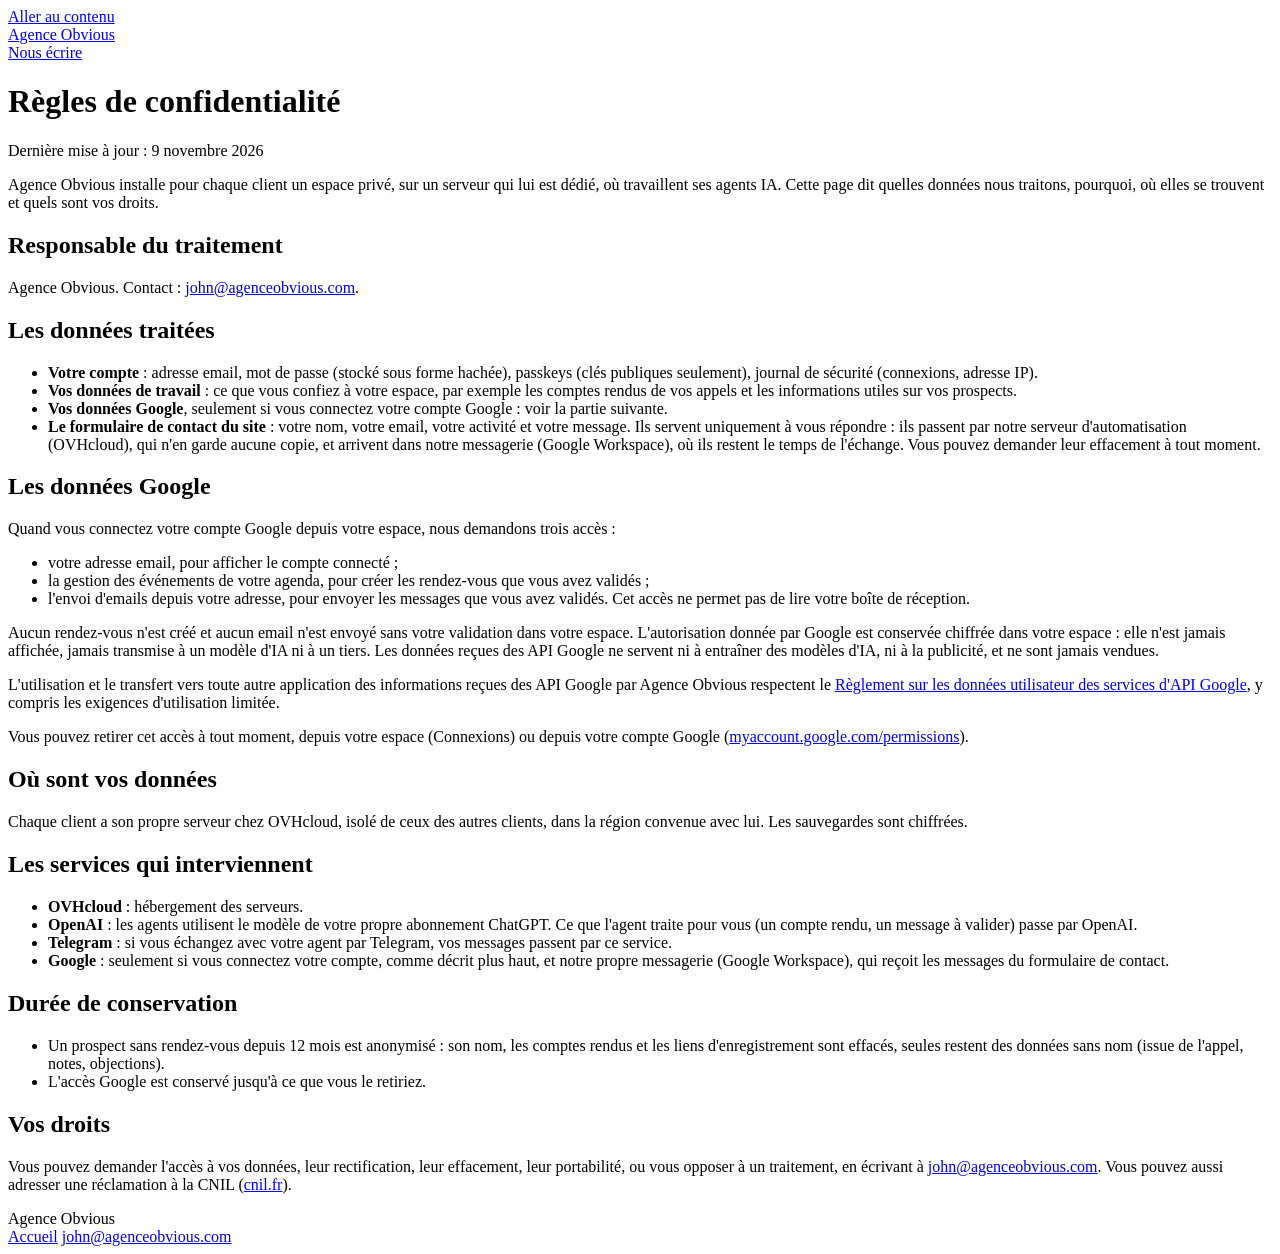
==== docs/confidentialite/index.html @ ed811ca4 "Site vitrine : une page pour les entrepreneurs solo, dans le monde du dashboard Plan validé par John" ====
<!doctype html>
<html lang="fr">
<head>
<meta charset="utf-8">
<meta name="viewport" content="width=device-width, initial-scale=1">
<title>Règles de confidentialité · Agence Obvious</title>
<meta name="description" content="Quelles données Agence Obvious traite, pourquoi, où elles se trouvent et quels sont vos droits.">
<link rel="canonical" href="https://agenceobvious.com/confidentialite/">
<meta name="theme-color" content="#f6f6f4" media="(prefers-color-scheme: light)">
<meta name="theme-color" content="#121211" media="(prefers-color-scheme: dark)">
<link rel="icon" href="/favicon.svg" type="image/svg+xml">
<link rel="preload" href="/fonts/Geist-Variable.woff2" as="font" type="font/woff2" crossorigin>
<link rel="stylesheet" href="/style.css">
</head>
<body>
<a class="lien-evitement" href="#contenu">Aller au contenu</a>
<header class="cadre entete">
  <a class="marque" href="/">Agence Obvious</a>
  <nav aria-label="Principale"><a href="/#contact">Nous écrire</a></nav>
</header>
<main id="contenu" class="cadre"><div class="texte">
  <h1>Règles de confidentialité</h1>
  <p class="date">Dernière mise à jour : 9 novembre 2026</p>
  <p>Agence Obvious installe pour chaque client un espace privé, sur un serveur qui lui est dédié, où travaillent ses agents IA. Cette page dit quelles données nous traitons, pourquoi, où elles se trouvent et quels sont vos droits.</p>

  <h2>Responsable du traitement</h2>
  <p>Agence Obvious. Contact : <a href="mailto:john@agenceobvious.com">john@agenceobvious.com</a>.</p>

  <h2>Les données traitées</h2>
  <ul>
    <li><strong>Votre compte</strong> : adresse email, mot de passe (stocké sous forme hachée), passkeys (clés publiques seulement), journal de sécurité (connexions, adresse IP).</li>
    <li><strong>Vos données de travail</strong> : ce que vous confiez à votre espace, par exemple les comptes rendus de vos appels et les informations utiles sur vos prospects.</li>
    <li><strong>Vos données Google</strong>, seulement si vous connectez votre compte Google : voir la partie suivante.</li>
    <li><strong>Le formulaire de contact du site</strong> : votre nom, votre email, votre activité et votre message. Ils servent uniquement à vous répondre : ils passent par notre serveur d'automatisation (OVHcloud), qui n'en garde aucune copie, et arrivent dans notre messagerie (Google Workspace), où ils restent le temps de l'échange. Vous pouvez demander leur effacement à tout moment.</li>
  </ul>

  <h2>Les données Google</h2>
  <p>Quand vous connectez votre compte Google depuis votre espace, nous demandons trois accès :</p>
  <ul>
    <li>votre adresse email, pour afficher le compte connecté ;</li>
    <li>la gestion des événements de votre agenda, pour créer les rendez-vous que vous avez validés ;</li>
    <li>l'envoi d'emails depuis votre adresse, pour envoyer les messages que vous avez validés. Cet accès ne permet pas de lire votre boîte de réception.</li>
  </ul>
  <p>Aucun rendez-vous n'est créé et aucun email n'est envoyé sans votre validation dans votre espace. L'autorisation donnée par Google est conservée chiffrée dans votre espace : elle n'est jamais affichée, jamais transmise à un modèle d'IA ni à un tiers. Les données reçues des API Google ne servent ni à entraîner des modèles d'IA, ni à la publicité, et ne sont jamais vendues.</p>
  <p>L'utilisation et le transfert vers toute autre application des informations reçues des API Google par Agence Obvious respectent le <a href="https://developers.google.com/terms/api-services-user-data-policy">Règlement sur les données utilisateur des services d'API Google</a>, y compris les exigences d'utilisation limitée.</p>
  <p>Vous pouvez retirer cet accès à tout moment, depuis votre espace (Connexions) ou depuis votre compte Google (<a href="https://myaccount.google.com/permissions">myaccount.google.com/permissions</a>).</p>

  <h2>Où sont vos données</h2>
  <p>Chaque client a son propre serveur chez OVHcloud, isolé de ceux des autres clients, dans la région convenue avec lui. Les sauvegardes sont chiffrées.</p>

  <h2>Les services qui interviennent</h2>
  <ul>
    <li><strong>OVHcloud</strong> : hébergement des serveurs.</li>
    <li><strong>OpenAI</strong> : les agents utilisent le modèle de votre propre abonnement ChatGPT. Ce que l'agent traite pour vous (un compte rendu, un message à valider) passe par OpenAI.</li>
    <li><strong>Telegram</strong> : si vous échangez avec votre agent par Telegram, vos messages passent par ce service.</li>
    <li><strong>Google</strong> : seulement si vous connectez votre compte, comme décrit plus haut, et notre propre messagerie (Google Workspace), qui reçoit les messages du formulaire de contact.</li>
  </ul>

  <h2>Durée de conservation</h2>
  <ul>
    <li>Un prospect sans rendez-vous depuis 12 mois est anonymisé : son nom, les comptes rendus et les liens d'enregistrement sont effacés, seules restent des données sans nom (issue de l'appel, notes, objections).</li>
    <li>L'accès Google est conservé jusqu'à ce que vous le retiriez.</li>
  </ul>

  <h2>Vos droits</h2>
  <p>Vous pouvez demander l'accès à vos données, leur rectification, leur effacement, leur portabilité, ou vous opposer à un traitement, en écrivant à <a href="mailto:john@agenceobvious.com">john@agenceobvious.com</a>. Vous pouvez aussi adresser une réclamation à la CNIL (<a href="https://www.cnil.fr">cnil.fr</a>).</p>
</div></main>
<footer class="cadre pied">
  <span>Agence Obvious</span>
  <nav aria-label="Pied de page">
    <a href="/">Accueil</a>
    <a href="mailto:john@agenceobvious.com">john@agenceobvious.com</a>
  </nav>
</footer>
</body>
</html>
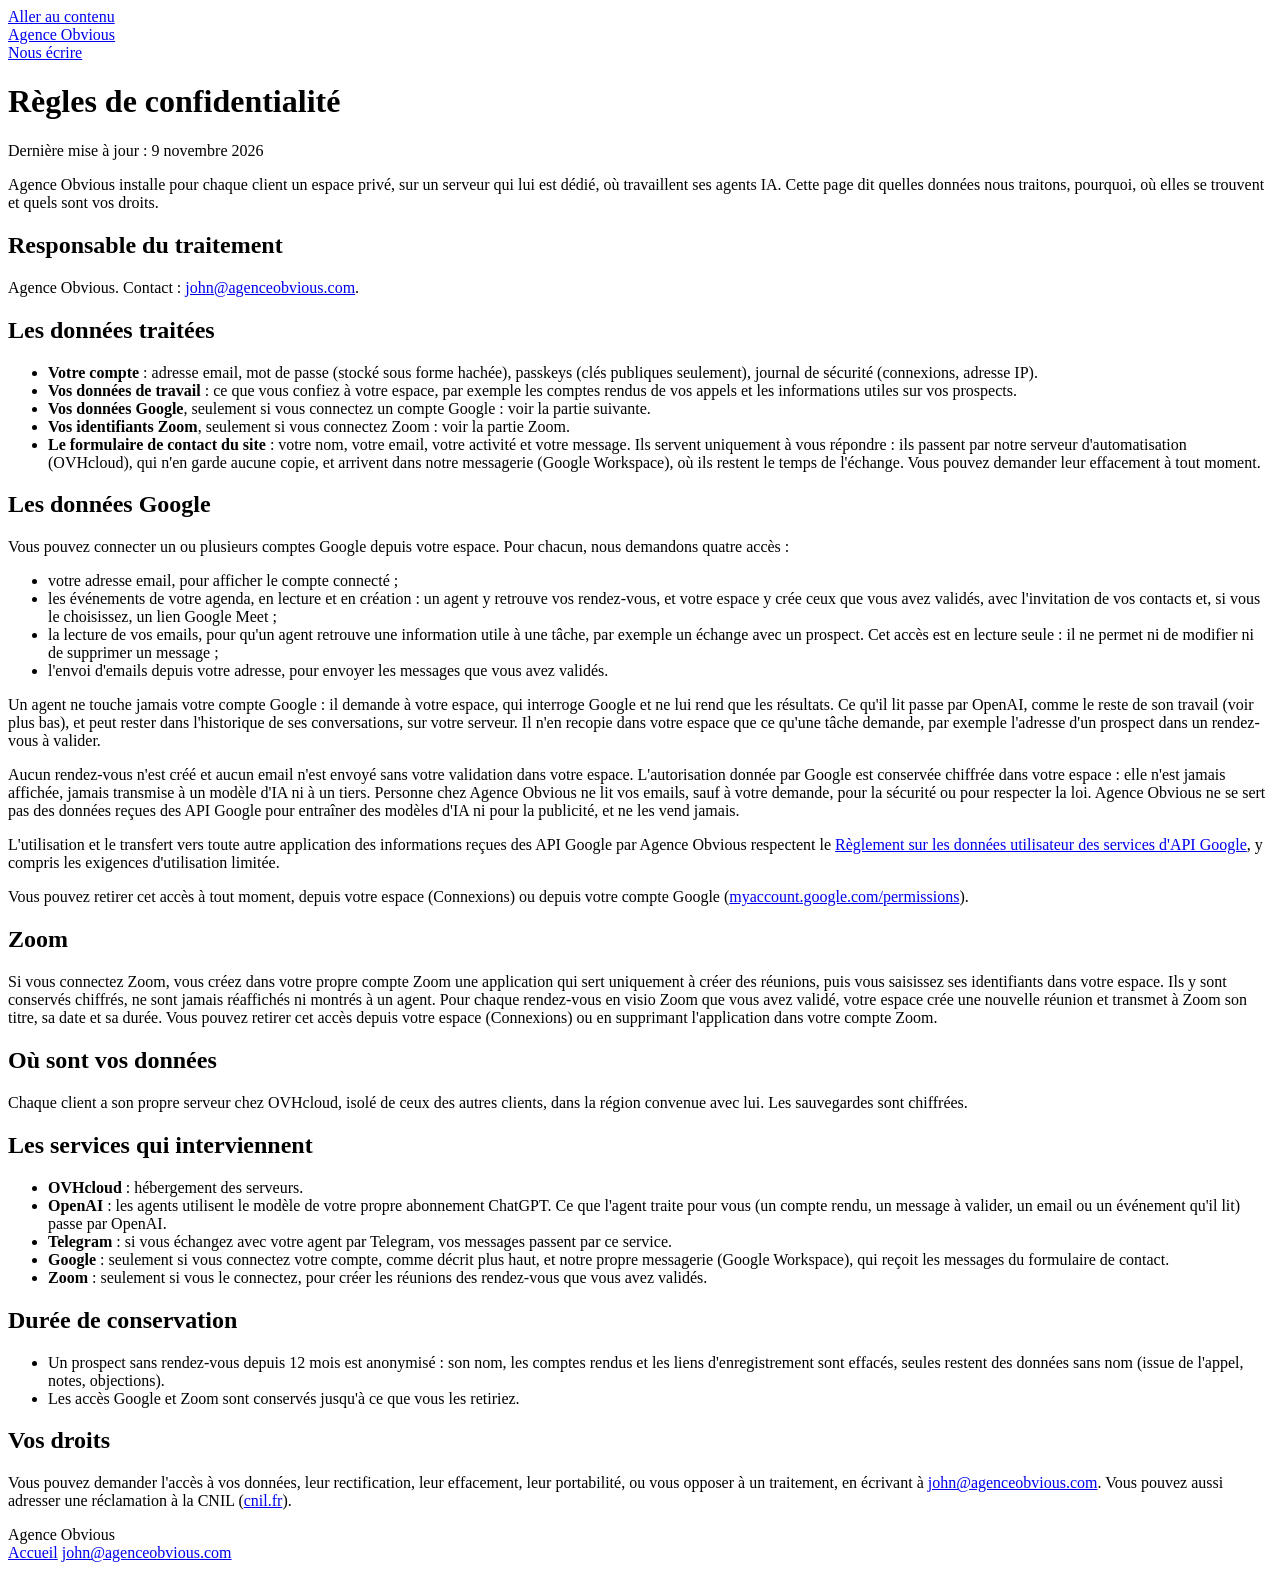
==== commit ae56af12: "Confidentialité : lecture de l'agenda et des mails, plusieurs comptes Google, Zoom L'appli Google de" ====
--- a/docs/confidentialite/index.html
+++ b/docs/confidentialite/index.html
@@ -10,7 +10,7 @@
 <meta name="theme-color" content="#121211" media="(prefers-color-scheme: dark)">
 <link rel="icon" href="/favicon.svg" type="image/svg+xml">
 <link rel="preload" href="/fonts/Geist-Variable.woff2" as="font" type="font/woff2" crossorigin>
-<link rel="stylesheet" href="/style.css">
+<link rel="stylesheet" href="/style.css?v=4640b40f">
 </head>
 <body>
 <a class="lien-evitement" href="#contenu">Aller au contenu</a>
@@ -30,20 +30,26 @@
   <ul>
     <li><strong>Votre compte</strong> : adresse email, mot de passe (stocké sous forme hachée), passkeys (clés publiques seulement), journal de sécurité (connexions, adresse IP).</li>
     <li><strong>Vos données de travail</strong> : ce que vous confiez à votre espace, par exemple les comptes rendus de vos appels et les informations utiles sur vos prospects.</li>
-    <li><strong>Vos données Google</strong>, seulement si vous connectez votre compte Google : voir la partie suivante.</li>
+    <li><strong>Vos données Google</strong>, seulement si vous connectez un compte Google : voir la partie suivante.</li>
+    <li><strong>Vos identifiants Zoom</strong>, seulement si vous connectez Zoom : voir la partie Zoom.</li>
     <li><strong>Le formulaire de contact du site</strong> : votre nom, votre email, votre activité et votre message. Ils servent uniquement à vous répondre : ils passent par notre serveur d'automatisation (OVHcloud), qui n'en garde aucune copie, et arrivent dans notre messagerie (Google Workspace), où ils restent le temps de l'échange. Vous pouvez demander leur effacement à tout moment.</li>
   </ul>
 
   <h2>Les données Google</h2>
-  <p>Quand vous connectez votre compte Google depuis votre espace, nous demandons trois accès :</p>
+  <p>Vous pouvez connecter un ou plusieurs comptes Google depuis votre espace. Pour chacun, nous demandons quatre accès :</p>
   <ul>
     <li>votre adresse email, pour afficher le compte connecté ;</li>
-    <li>la gestion des événements de votre agenda, pour créer les rendez-vous que vous avez validés ;</li>
-    <li>l'envoi d'emails depuis votre adresse, pour envoyer les messages que vous avez validés. Cet accès ne permet pas de lire votre boîte de réception.</li>
+    <li>les événements de votre agenda, en lecture et en création : un agent y retrouve vos rendez-vous, et votre espace y crée ceux que vous avez validés, avec l'invitation de vos contacts et, si vous le choisissez, un lien Google Meet ;</li>
+    <li>la lecture de vos emails, pour qu'un agent retrouve une information utile à une tâche, par exemple un échange avec un prospect. Cet accès est en lecture seule : il ne permet ni de modifier ni de supprimer un message ;</li>
+    <li>l'envoi d'emails depuis votre adresse, pour envoyer les messages que vous avez validés.</li>
   </ul>
-  <p>Aucun rendez-vous n'est créé et aucun email n'est envoyé sans votre validation dans votre espace. L'autorisation donnée par Google est conservée chiffrée dans votre espace : elle n'est jamais affichée, jamais transmise à un modèle d'IA ni à un tiers. Les données reçues des API Google ne servent ni à entraîner des modèles d'IA, ni à la publicité, et ne sont jamais vendues.</p>
+  <p>Un agent ne touche jamais votre compte Google : il demande à votre espace, qui interroge Google et ne lui rend que les résultats. Ce qu'il lit passe par OpenAI, comme le reste de son travail (voir plus bas), et peut rester dans l'historique de ses conversations, sur votre serveur. Il n'en recopie dans votre espace que ce qu'une tâche demande, par exemple l'adresse d'un prospect dans un rendez-vous à valider.</p>
+  <p>Aucun rendez-vous n'est créé et aucun email n'est envoyé sans votre validation dans votre espace. L'autorisation donnée par Google est conservée chiffrée dans votre espace : elle n'est jamais affichée, jamais transmise à un modèle d'IA ni à un tiers. Personne chez Agence Obvious ne lit vos emails, sauf à votre demande, pour la sécurité ou pour respecter la loi. Agence Obvious ne se sert pas des données reçues des API Google pour entraîner des modèles d'IA ni pour la publicité, et ne les vend jamais.</p>
   <p>L'utilisation et le transfert vers toute autre application des informations reçues des API Google par Agence Obvious respectent le <a href="https://developers.google.com/terms/api-services-user-data-policy">Règlement sur les données utilisateur des services d'API Google</a>, y compris les exigences d'utilisation limitée.</p>
   <p>Vous pouvez retirer cet accès à tout moment, depuis votre espace (Connexions) ou depuis votre compte Google (<a href="https://myaccount.google.com/permissions">myaccount.google.com/permissions</a>).</p>
+
+  <h2>Zoom</h2>
+  <p>Si vous connectez Zoom, vous créez dans votre propre compte Zoom une application qui sert uniquement à créer des réunions, puis vous saisissez ses identifiants dans votre espace. Ils y sont conservés chiffrés, ne sont jamais réaffichés ni montrés à un agent. Pour chaque rendez-vous en visio Zoom que vous avez validé, votre espace crée une nouvelle réunion et transmet à Zoom son titre, sa date et sa durée. Vous pouvez retirer cet accès depuis votre espace (Connexions) ou en supprimant l'application dans votre compte Zoom.</p>
 
   <h2>Où sont vos données</h2>
   <p>Chaque client a son propre serveur chez OVHcloud, isolé de ceux des autres clients, dans la région convenue avec lui. Les sauvegardes sont chiffrées.</p>
@@ -51,15 +57,16 @@
   <h2>Les services qui interviennent</h2>
   <ul>
     <li><strong>OVHcloud</strong> : hébergement des serveurs.</li>
-    <li><strong>OpenAI</strong> : les agents utilisent le modèle de votre propre abonnement ChatGPT. Ce que l'agent traite pour vous (un compte rendu, un message à valider) passe par OpenAI.</li>
+    <li><strong>OpenAI</strong> : les agents utilisent le modèle de votre propre abonnement ChatGPT. Ce que l'agent traite pour vous (un compte rendu, un message à valider, un email ou un événement qu'il lit) passe par OpenAI.</li>
     <li><strong>Telegram</strong> : si vous échangez avec votre agent par Telegram, vos messages passent par ce service.</li>
     <li><strong>Google</strong> : seulement si vous connectez votre compte, comme décrit plus haut, et notre propre messagerie (Google Workspace), qui reçoit les messages du formulaire de contact.</li>
+    <li><strong>Zoom</strong> : seulement si vous le connectez, pour créer les réunions des rendez-vous que vous avez validés.</li>
   </ul>
 
   <h2>Durée de conservation</h2>
   <ul>
     <li>Un prospect sans rendez-vous depuis 12 mois est anonymisé : son nom, les comptes rendus et les liens d'enregistrement sont effacés, seules restent des données sans nom (issue de l'appel, notes, objections).</li>
-    <li>L'accès Google est conservé jusqu'à ce que vous le retiriez.</li>
+    <li>Les accès Google et Zoom sont conservés jusqu'à ce que vous les retiriez.</li>
   </ul>
 
   <h2>Vos droits</h2>
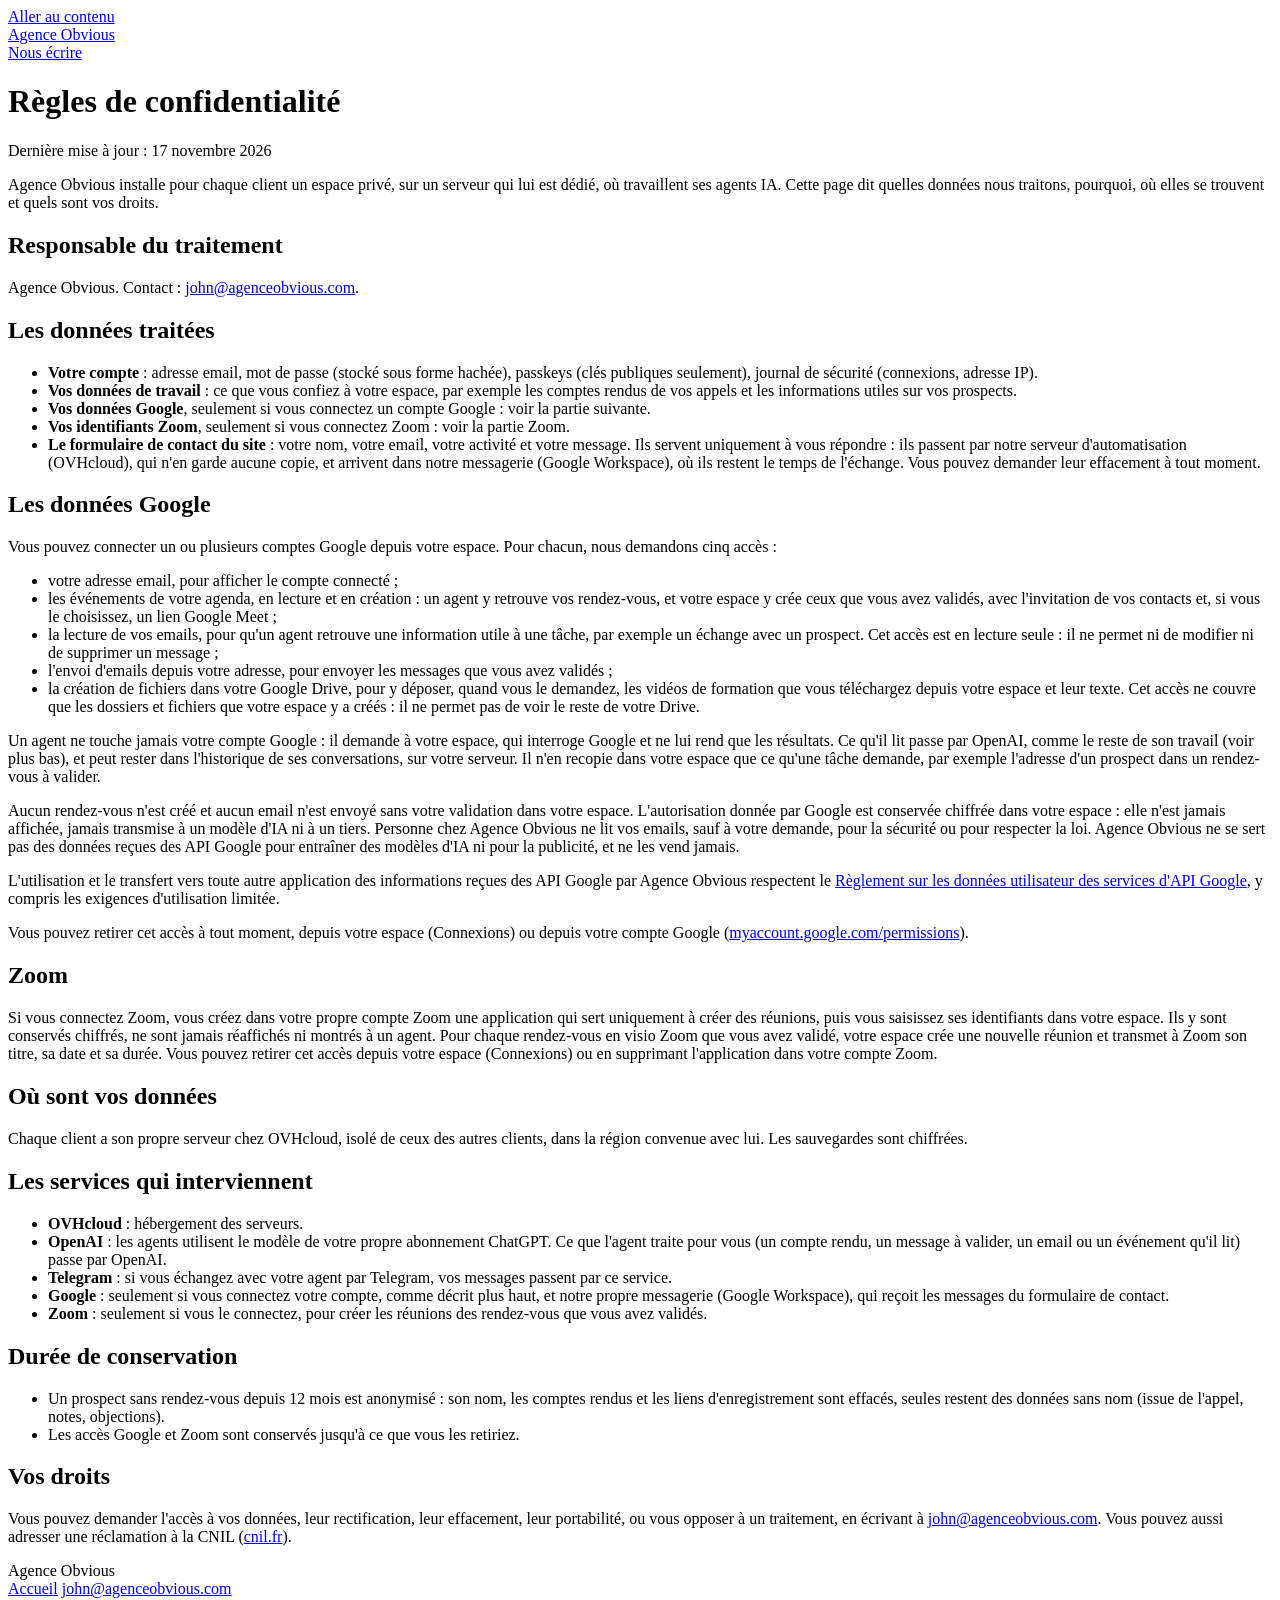
==== commit d948d80a: "confidentialité : accès Google Drive (drive.file) pour les vidéos de formation Co-Authored-By: Claud" ====
--- a/docs/confidentialite/index.html
+++ b/docs/confidentialite/index.html
@@ -20,7 +20,7 @@
 </header>
 <main id="contenu" class="cadre"><div class="texte">
   <h1>Règles de confidentialité</h1>
-  <p class="date">Dernière mise à jour : 9 novembre 2026</p>
+  <p class="date">Dernière mise à jour : 17 novembre 2026</p>
   <p>Agence Obvious installe pour chaque client un espace privé, sur un serveur qui lui est dédié, où travaillent ses agents IA. Cette page dit quelles données nous traitons, pourquoi, où elles se trouvent et quels sont vos droits.</p>
 
   <h2>Responsable du traitement</h2>
@@ -36,12 +36,13 @@
   </ul>
 
   <h2>Les données Google</h2>
-  <p>Vous pouvez connecter un ou plusieurs comptes Google depuis votre espace. Pour chacun, nous demandons quatre accès :</p>
+  <p>Vous pouvez connecter un ou plusieurs comptes Google depuis votre espace. Pour chacun, nous demandons cinq accès :</p>
   <ul>
     <li>votre adresse email, pour afficher le compte connecté ;</li>
     <li>les événements de votre agenda, en lecture et en création : un agent y retrouve vos rendez-vous, et votre espace y crée ceux que vous avez validés, avec l'invitation de vos contacts et, si vous le choisissez, un lien Google Meet ;</li>
     <li>la lecture de vos emails, pour qu'un agent retrouve une information utile à une tâche, par exemple un échange avec un prospect. Cet accès est en lecture seule : il ne permet ni de modifier ni de supprimer un message ;</li>
-    <li>l'envoi d'emails depuis votre adresse, pour envoyer les messages que vous avez validés.</li>
+    <li>l'envoi d'emails depuis votre adresse, pour envoyer les messages que vous avez validés ;</li>
+    <li>la création de fichiers dans votre Google Drive, pour y déposer, quand vous le demandez, les vidéos de formation que vous téléchargez depuis votre espace et leur texte. Cet accès ne couvre que les dossiers et fichiers que votre espace y a créés : il ne permet pas de voir le reste de votre Drive.</li>
   </ul>
   <p>Un agent ne touche jamais votre compte Google : il demande à votre espace, qui interroge Google et ne lui rend que les résultats. Ce qu'il lit passe par OpenAI, comme le reste de son travail (voir plus bas), et peut rester dans l'historique de ses conversations, sur votre serveur. Il n'en recopie dans votre espace que ce qu'une tâche demande, par exemple l'adresse d'un prospect dans un rendez-vous à valider.</p>
   <p>Aucun rendez-vous n'est créé et aucun email n'est envoyé sans votre validation dans votre espace. L'autorisation donnée par Google est conservée chiffrée dans votre espace : elle n'est jamais affichée, jamais transmise à un modèle d'IA ni à un tiers. Personne chez Agence Obvious ne lit vos emails, sauf à votre demande, pour la sécurité ou pour respecter la loi. Agence Obvious ne se sert pas des données reçues des API Google pour entraîner des modèles d'IA ni pour la publicité, et ne les vend jamais.</p>
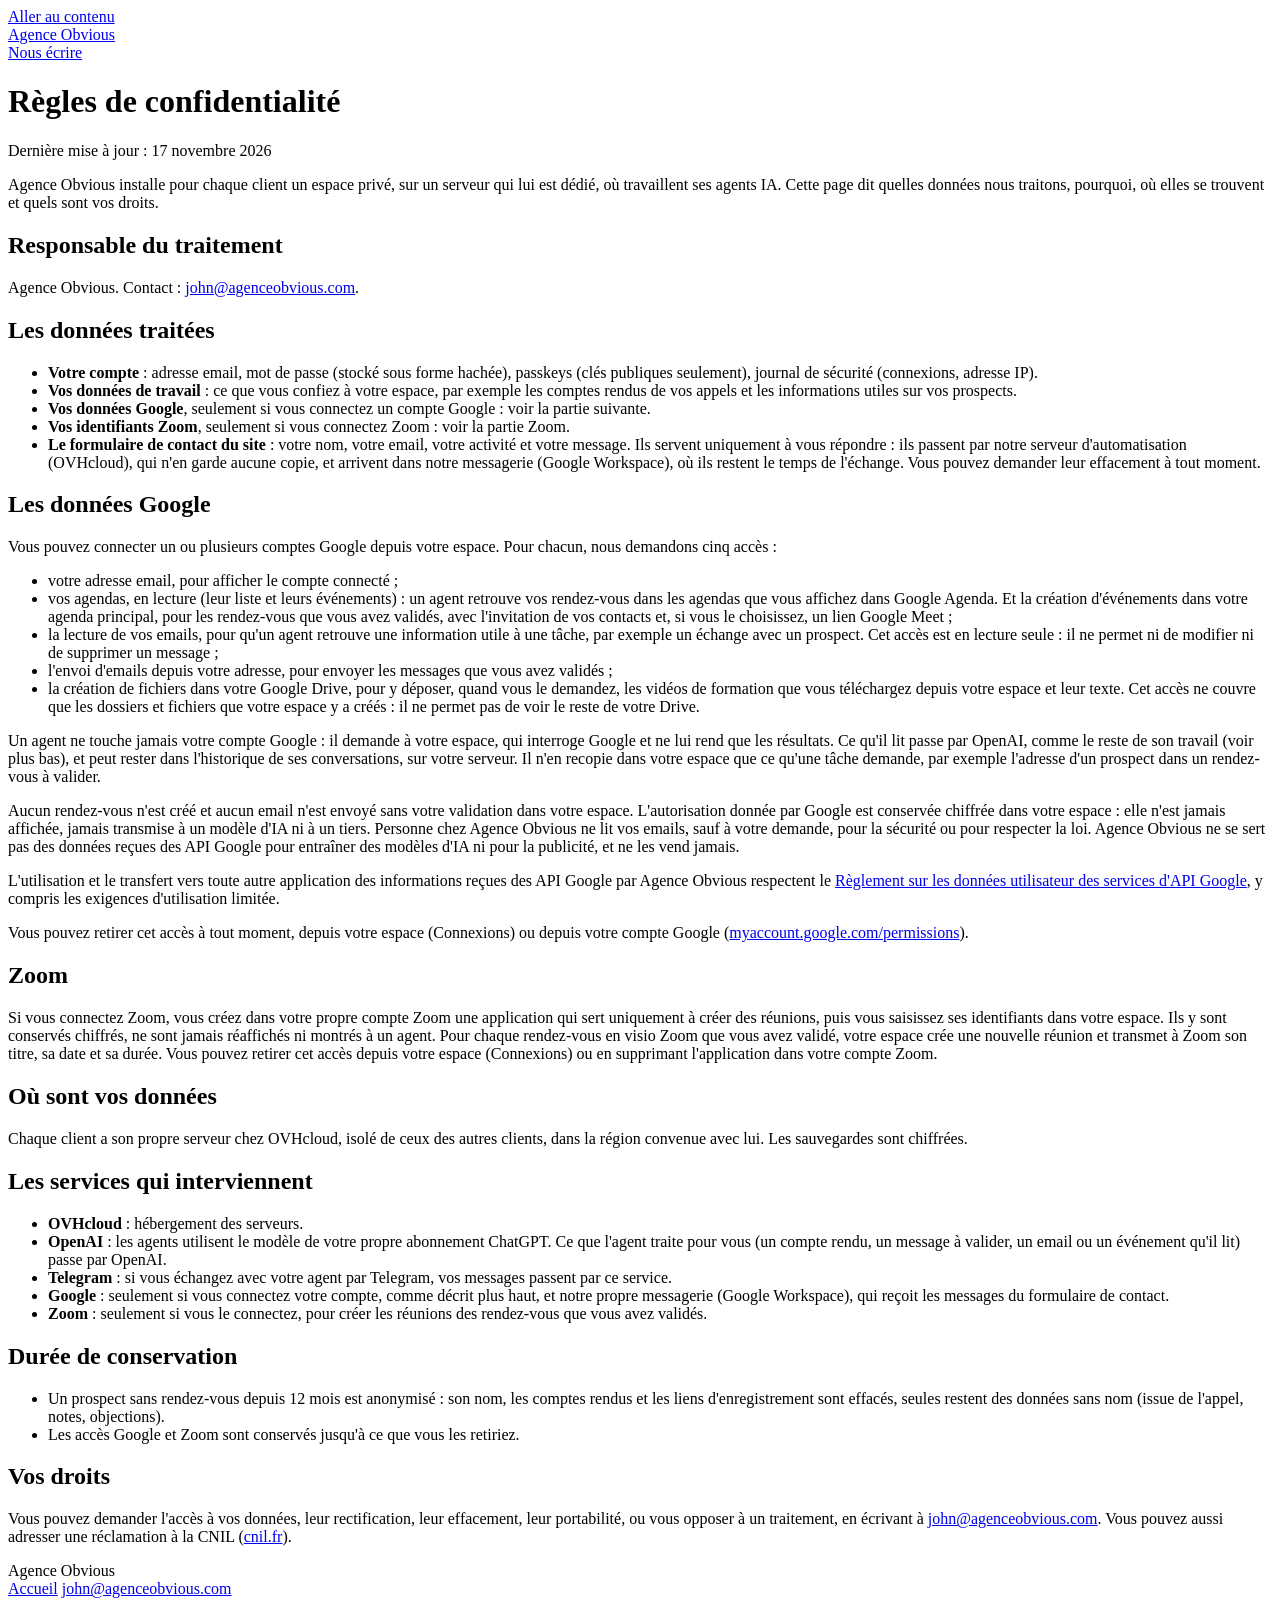
==== commit c46c4c8f: "confidentialité : lecture de la liste des agendas Google (calendar.calendarlist.readonly) Co-Authore" ====
--- a/docs/confidentialite/index.html
+++ b/docs/confidentialite/index.html
@@ -39,7 +39,7 @@
   <p>Vous pouvez connecter un ou plusieurs comptes Google depuis votre espace. Pour chacun, nous demandons cinq accès :</p>
   <ul>
     <li>votre adresse email, pour afficher le compte connecté ;</li>
-    <li>les événements de votre agenda, en lecture et en création : un agent y retrouve vos rendez-vous, et votre espace y crée ceux que vous avez validés, avec l'invitation de vos contacts et, si vous le choisissez, un lien Google Meet ;</li>
+    <li>vos agendas, en lecture (leur liste et leurs événements) : un agent retrouve vos rendez-vous dans les agendas que vous affichez dans Google Agenda. Et la création d'événements dans votre agenda principal, pour les rendez-vous que vous avez validés, avec l'invitation de vos contacts et, si vous le choisissez, un lien Google Meet ;</li>
     <li>la lecture de vos emails, pour qu'un agent retrouve une information utile à une tâche, par exemple un échange avec un prospect. Cet accès est en lecture seule : il ne permet ni de modifier ni de supprimer un message ;</li>
     <li>l'envoi d'emails depuis votre adresse, pour envoyer les messages que vous avez validés ;</li>
     <li>la création de fichiers dans votre Google Drive, pour y déposer, quand vous le demandez, les vidéos de formation que vous téléchargez depuis votre espace et leur texte. Cet accès ne couvre que les dossiers et fichiers que votre espace y a créés : il ne permet pas de voir le reste de votre Drive.</li>
